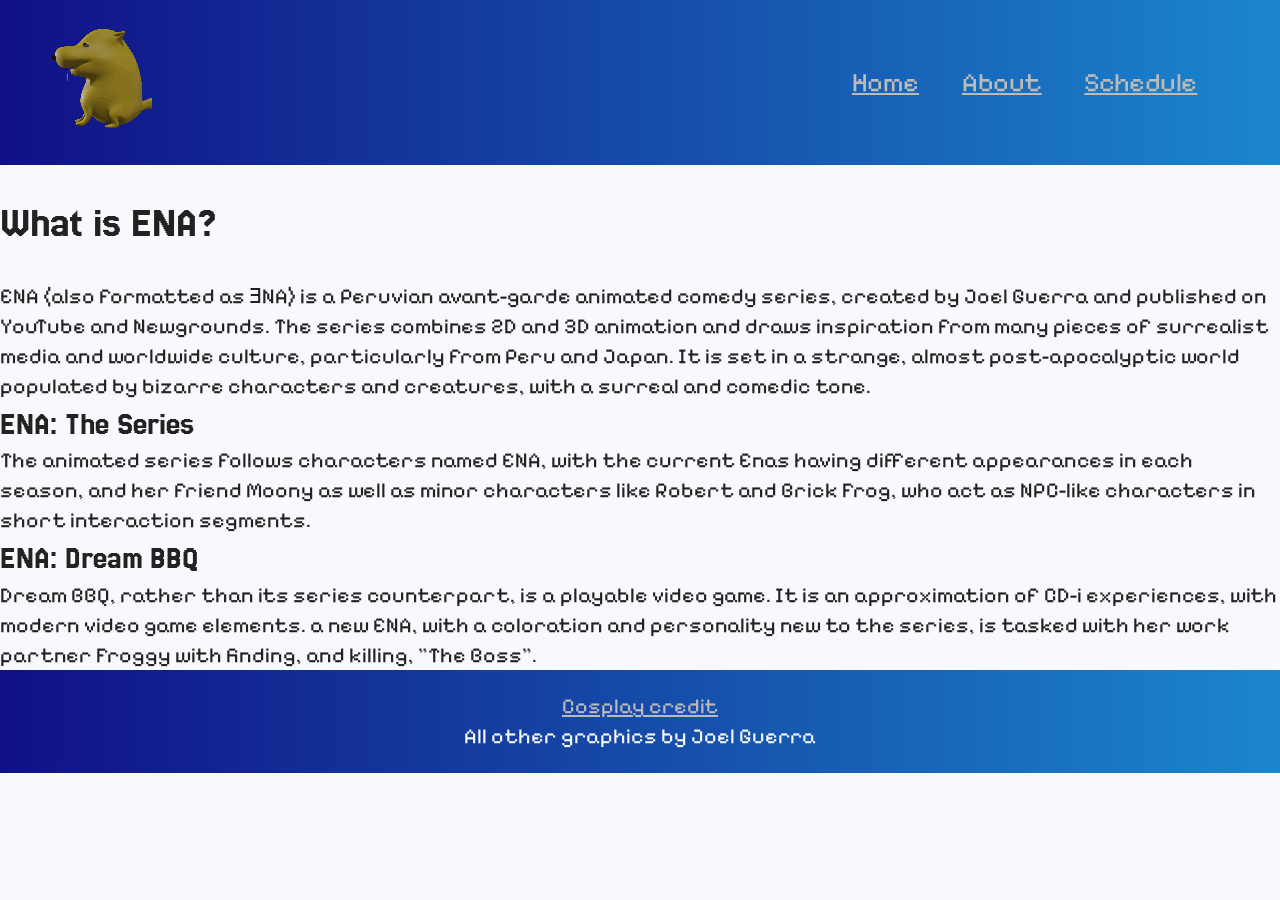
==== about.html @ da798cb9 "Added main content" ====
<!doctype html>
<html class="no-js" lang="en">

<head>
  <meta charset="utf-8"/>
  <title>ENAversary Party - About</title>
  <meta name="description" content="About - You are invited to a 6th anniversary party for Joel G's ENA Webseries!"/>
  <meta name="viewport" content="width=device-width, initial-scale=1, minimum-scale=1" />
  
  <!-- Defines preview content that will be displayed when your site is linked on twitter, reddit, etc-->
  <meta name="robots" content="index,follow" />
  <meta property="og:title" content="ENAversary Party Invitation - About"/>
  <meta property="og:type" content="Article"/>
  <meta property="og:url" content="https://github.com/enaversary-party">
  <meta property="og:image" content="https://statehornet.com/wp-content/uploads/2021/02/Featured-1.png"/>
  <meta name="twitter:card" content="summary" />
  
  <link rel="manifest" href="site.webmanifest"/>
  <link rel="apple-touch-icon" href="icon.png"/>

  <!-- Link to your favicon. Place favicon in the root directory -->
  <link rel="icon" href="./turronicon.png" />

  <link rel="preconnect" href="https://fonts.googleapis.com">
  <link rel="preconnect" href="https://fonts.gstatic.com" crossorigin>
  <link href="https://fonts.googleapis.com/css2?family=Jersey+25&family=Pixelify+Sans:wght@400..700&display=swap" rel="stylesheet">
  
  <link rel="stylesheet" href="normalize.css"/>
  <link rel="stylesheet" href="style.css"/>
  <script src="/script.js" defer></script>

  <meta name="theme-color" content="#346bf9"/>
</head>

<body>
  <header>
    <nav>
      <div class="logo">
        <img src="./assets/hourglass-dog.gif" alt="Spinning Hourglass Dog Logo">
      </div>
      <div class="links">
      <a href="index.html">Home</a>
      <a href="about.html">About</a>
      <a href="schedule.html">Schedule</a>
      </div>
    </nav>
  </header>
  <main>
    <section class="about-container">
   <h1>
     What is ENA?
   </h1>
    <p>
      ENA (also formatted as ƎNA) is a Peruvian avant-garde animated comedy series, created by Joel Guerra and published on YouTube and Newgrounds.
      The series combines 2D and 3D animation and draws inspiration from many pieces of surrealist media and worldwide culture, 
      particularly from Peru and Japan. It is set in a strange, almost post-apocalyptic world populated by bizarre characters and creatures, 
      with a surreal and comedic tone.
    </p>
    </section>
    <div class="ena-section">
      <h2>ENA: The Series</h2>
      <p>The animated series follows characters named ENA, with the current Enas having different appearances in each season, 
        and her friend Moony as well as minor characters like Robert and Brick Frog, 
        who act as NPC-like characters in short interaction segments. </p>
    </div>
    <div class="ena-section">
      <h2>ENA: Dream BBQ</h2>
      <p>Dream BBQ, rather than its series counterpart, is a playable video game. 
        It is an approximation of CD-i experiences, with modern video game elements. 
        a new ENA, with a coloration and personality new to the series, is tasked with her work partner Froggy with finding, and killing, "The Boss".</p>
    </div>
  </main>
  <footer>
    <p><a href="https://www.reddit.com/r/ENA/comments/1hhksdh/more_ena_cosplay_pics/" target="_blank">Cosplay credit</a></p>
    <p>All other graphics by Joel Guerra</p>
  </footer>
</body>
</body>
</html>
---- style.css ----
* {
  margin: 0;
  padding: 0;
}

html {
  background-color: #f8f9fc;
  color: #222;
  line-height: 1.4;
  font-size: 16pt;
}

h1, h2 {
  font-family: "Jersey 25", sans-serif;
  font-weight: 400;
  font-style: normal;
}

p, a {
  font-family: "Pixelify Sans", sans-serif;
  font-optical-sizing: auto;
  font-weight: 400;
  font-style: normal;
}

.intro {
  width: auto;
  height: 16rem;
  background-image: linear-gradient(to bottom right, rgb(248, 249, 252), rgb(248, 249, 252),  rgba(0, 0, 0, 0)), url("./assets/background-ena.gif");
}

.maintitle {
  font-size: 400%;
  text-transform: uppercase;
  padding: 1rem;
  flex-wrap: wrap
  margin: 0;
  -webkit-text-stroke: 1px #f8f9fc;
}

.subtitle {
  font-size: 36px;
  line-height: 1;
  padding: 0 1rem;
  max-width: 700px;
}

header {
  background: linear-gradient(to right, #101085, #1b86cc);
  padding: 1rem 0;
}

nav {
  display: flex;
  justify-content: space-between;
  padding: 0 40px;
  gap: 2rem;
}

.links {
  display: flex;
  justify-content: center;
  font-size: 125%;
  padding: 2rem;
  gap: 2rem;
}

.events {
  display: flex;
  justify-content: center;
  gap: 3rem;
  padding: 5rem;
}

.event-card {
  background: #bbbbbb;
  padding: 1.5rem;
  max-width: 15rem;
  box-shadow: 0 0 15px #1b1a16;
}

a:link {
  color:#bbbbbb;
}

a:visited {
  color: #1b1a16;
}

a:hover {
  color:  #f8f9fc;
}

a:active {
  color: #ffe900;
}

footer {
  background: linear-gradient(to right, #101085, #1b86cc);
  padding: 1rem;
  color: #f8f9fc;
  display: grid;
  text-align: center;
}
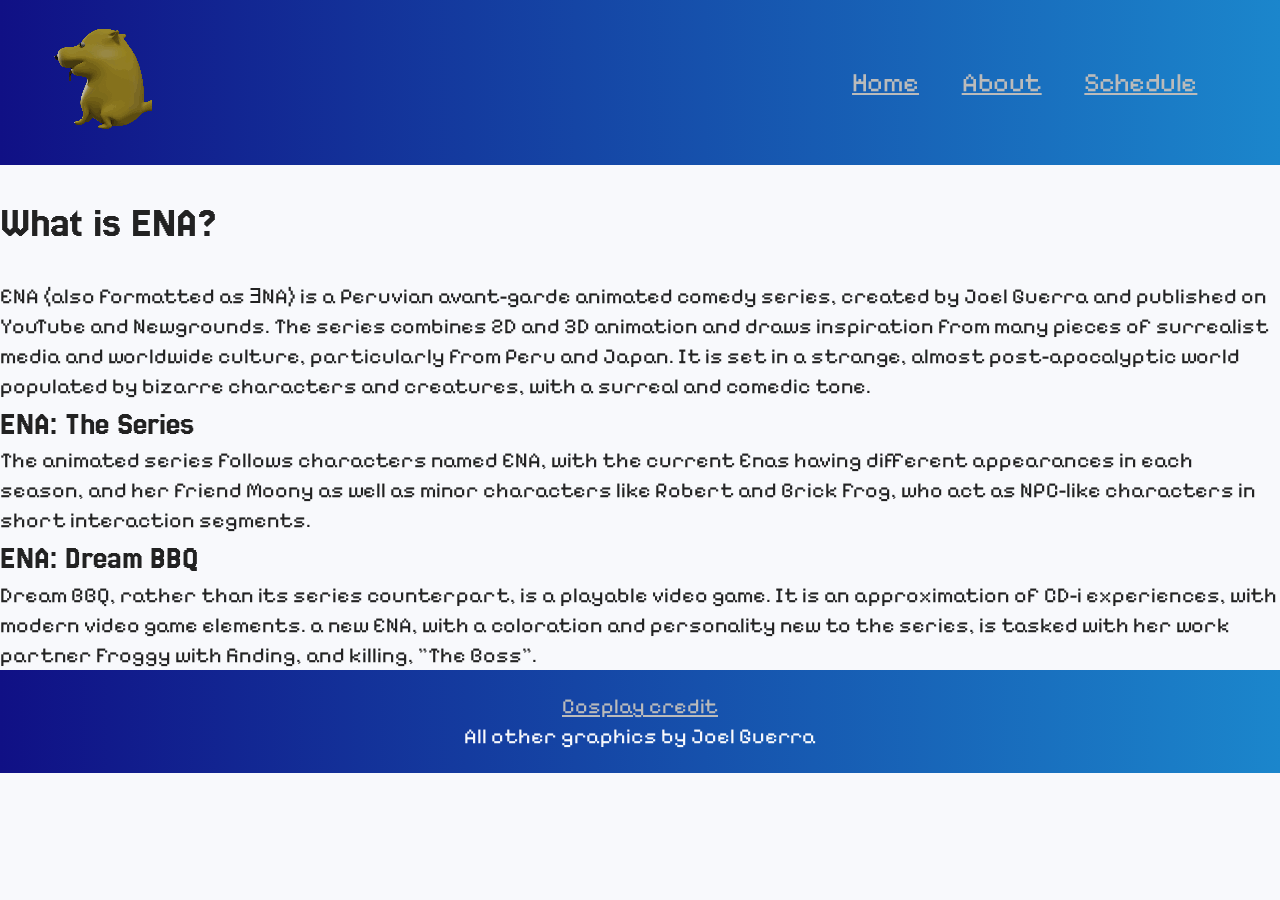
==== commit a763aaa0: "added about class" ====
--- a/about.html
+++ b/about.html
@@ -47,10 +47,10 @@
   </header>
   <main>
     <section class="about-container">
-   <h1>
+   <h1 class="about">
      What is ENA?
    </h1>
-    <p>
+    <p class="about-description">
       ENA (also formatted as ƎNA) is a Peruvian avant-garde animated comedy series, created by Joel Guerra and published on YouTube and Newgrounds.
       The series combines 2D and 3D animation and draws inspiration from many pieces of surrealist media and worldwide culture, 
       particularly from Peru and Japan. It is set in a strange, almost post-apocalyptic world populated by bizarre characters and creatures, 
--- a/style.css
+++ b/style.css
@@ -26,23 +26,24 @@
 .intro {
   width: auto;
   height: 16rem;
-  background-image: linear-gradient(to bottom right, rgb(248, 249, 252), rgb(248, 249, 252),  rgba(0, 0, 0, 0)), url("./assets/background-ena.gif");
+  background-image: linear-gradient(to right, rgb(248, 249, 252), rgb(248, 249, 252),  rgba(0, 0, 0, 0)), url("./assets/background-ena.gif");
+  background-repeat: no-repeat;
+  background-position: right;
 }
 
 .maintitle {
   font-size: 400%;
   text-transform: uppercase;
-  padding: 1rem;
+  padding: 0 2rem;
   flex-wrap: wrap
-  margin: 0;
-  -webkit-text-stroke: 1px #f8f9fc;
 }
 
 .subtitle {
-  font-size: 36px;
+  font-size: 125%;
   line-height: 1;
-  padding: 0 1rem;
+  padding: 0 2rem;
   max-width: 700px;
+  flex-wrap: wrap;
 }
 
 header {
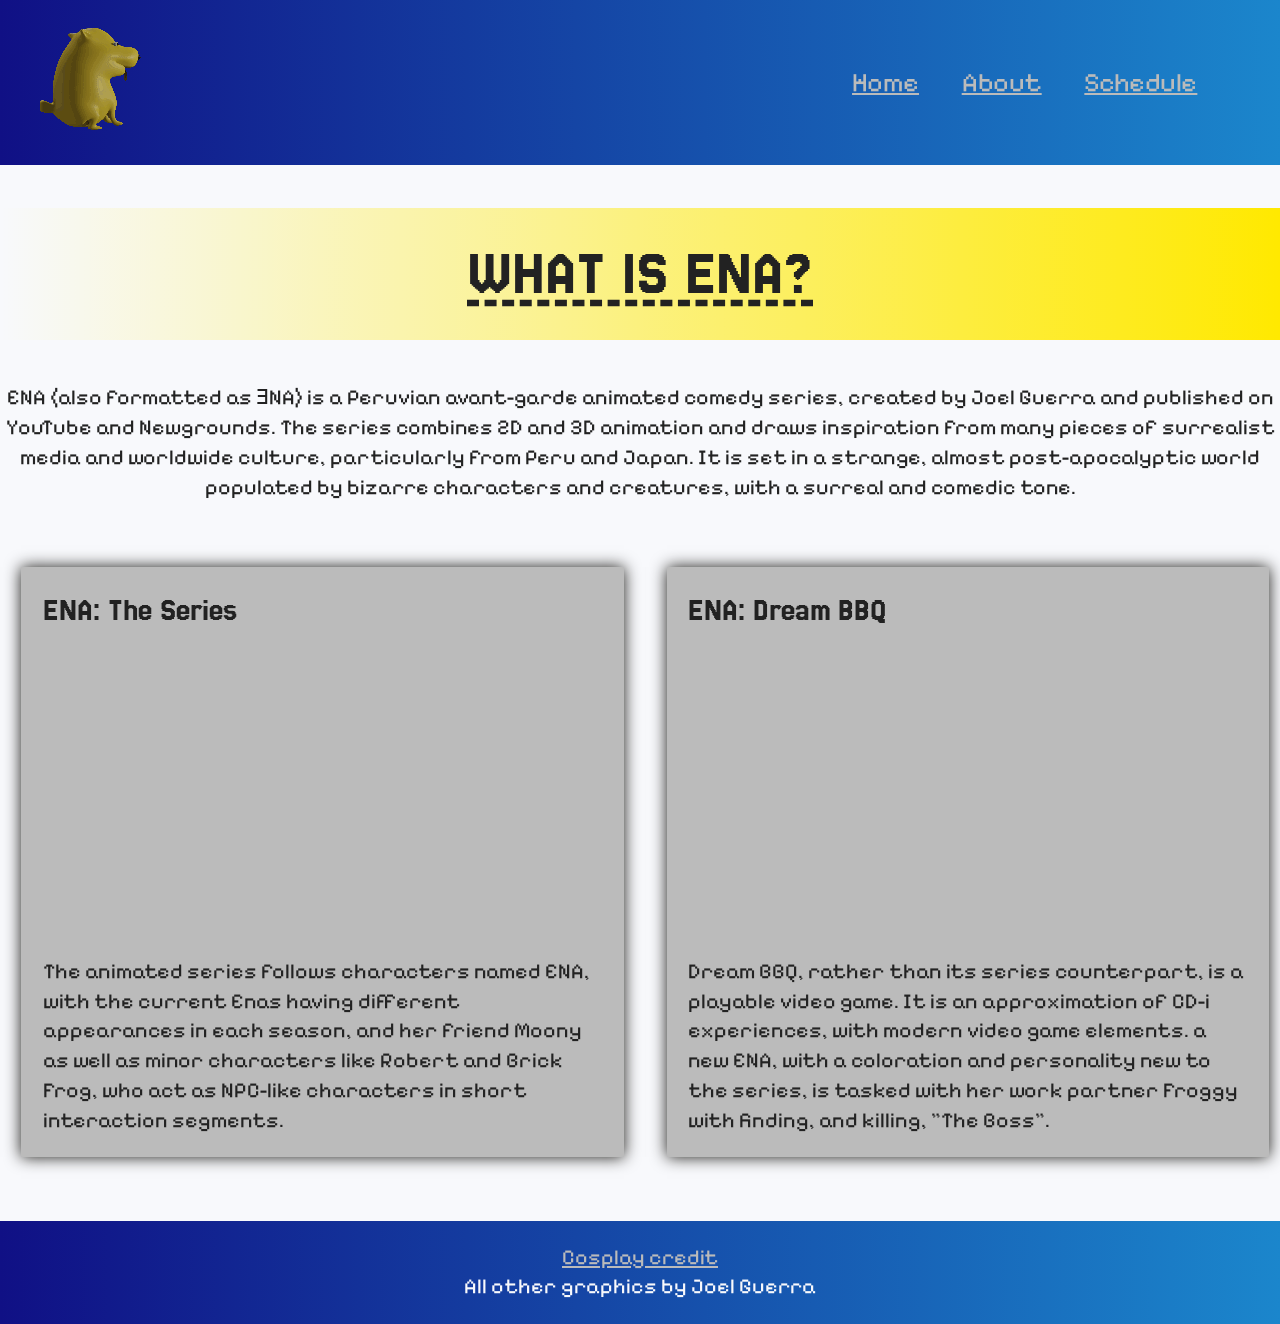
==== commit ab6d870c: "Added videos to about boxes" ====
--- a/about.html
+++ b/about.html
@@ -57,18 +57,22 @@
       with a surreal and comedic tone.
     </p>
     </section>
-    <div class="ena-section">
+    <section class="ena-section">
+    <div class="ena-card">
       <h2>ENA: The Series</h2>
+      <iframe width="560" height="315" src="https://www.youtube.com/embed/xUwJWv38FpY?si=Msh-e2wyjyUDfTv4" title="YouTube video player" frameborder="0" allow="accelerometer; autoplay; clipboard-write; encrypted-media; gyroscope; picture-in-picture; web-share" referrerpolicy="strict-origin-when-cross-origin" allowfullscreen></iframe>
       <p>The animated series follows characters named ENA, with the current Enas having different appearances in each season, 
         and her friend Moony as well as minor characters like Robert and Brick Frog, 
         who act as NPC-like characters in short interaction segments. </p>
     </div>
-    <div class="ena-section">
+    <div class="ena-card">
       <h2>ENA: Dream BBQ</h2>
+      <iframe width="560" height="315" src="https://www.youtube.com/embed/qLurAhsqXWc?si=8yWXMF_RLttU7GnJ" title="YouTube video player" frameborder="0" allow="accelerometer; autoplay; clipboard-write; encrypted-media; gyroscope; picture-in-picture; web-share" referrerpolicy="strict-origin-when-cross-origin" allowfullscreen></iframe>
       <p>Dream BBQ, rather than its series counterpart, is a playable video game. 
         It is an approximation of CD-i experiences, with modern video game elements. 
         a new ENA, with a coloration and personality new to the series, is tasked with her work partner Froggy with finding, and killing, "The Boss".</p>
     </div>
+    </section>
   </main>
   <footer>
     <p><a href="https://www.reddit.com/r/ENA/comments/1hhksdh/more_ena_cosplay_pics/" target="_blank">Cosplay credit</a></p>
--- a/style.css
+++ b/style.css
@@ -8,6 +8,22 @@
   color: #222;
   line-height: 1.4;
   font-size: 16pt;
+}
+
+.logo {
+  animation-name: spin;
+  animation-duration: 5000ms;
+  animation-iteration-count: infinite;
+  animation-timing-function: linear; 
+}
+
+@keyframes spin {
+    from {
+        transform:rotate(0deg);
+    }
+    to {
+        transform:rotate(360deg);
+    }
 }
 
 h1, h2 {
@@ -76,10 +92,87 @@
 .event-card {
   background: #bbbbbb;
   padding: 1.5rem;
-  max-width: 15rem;
+  max-width: 11rem;
   box-shadow: 0 0 15px #1b1a16;
 }
 
+.events img {
+  height: auto;
+  min-width: 14rem;
+  max-height: 10rem;
+  object-fit: cover;
+  margin: -1.5rem -1.5rem 1rem;
+}
+
+.ena-section {
+  display: flex;
+  gap: 2rem;
+  padding: 1rem;
+  justify-content: space-between;
+}
+
+.ena-card {
+  background: #bbbbbb;
+  padding: 1rem;
+  margin: 2rem 0;
+  box-shadow: 0 0 15px #1b1a16;
+}
+
+.about-container {
+  display: inline-flex;
+  flex-direction: column;
+  text-align: center;
+  min-width: 40rem
+}
+
+.schedule-title, .about {
+  display: flex;
+  justify-content: center;
+  font-size: 300%;
+  padding: 1rem;
+  text-transform: uppercase;
+  text-decoration: underline;
+  text-decoration-style: dashed;
+  text-underline-offset: 8px;
+  background: linear-gradient(to left,#ffe900, rgba(0,0,0,0));
+}
+
+.schedule {
+  display: flex;
+  justify-content: space-evenly;
+}
+
+.schedule-list {
+  font-size: 125%;
+  height: 28rem;
+  width: 20rem;
+  display: grid;
+  grid-template: 1fr 1fr 1fr 1fr /1fr 2fr;
+}
+
+.schedule-image img {
+  max-width: 20rem;
+  height: 30rem;
+  object-fit: cover;
+}
+
+.time {
+  margin: 1rem 1rem 1rem 1rem;
+  padding: 0rem 1rem;
+  font-family: "Jersey 25", sans-serif;
+  font-weight: 400;
+  font-style: normal;
+  font-size: 150%;
+  background: linear-gradient(to right,#4076fd, rgba(0,0,0,0));
+}
+
+.item {
+margin: 1rem 1rem 1rem 1rem;
+  font-family: "Pixelify Sans", sans-serif;
+  font-weight: 400;
+  font-style: normal;
+}
+  
 a:link {
   color:#bbbbbb;
 }
